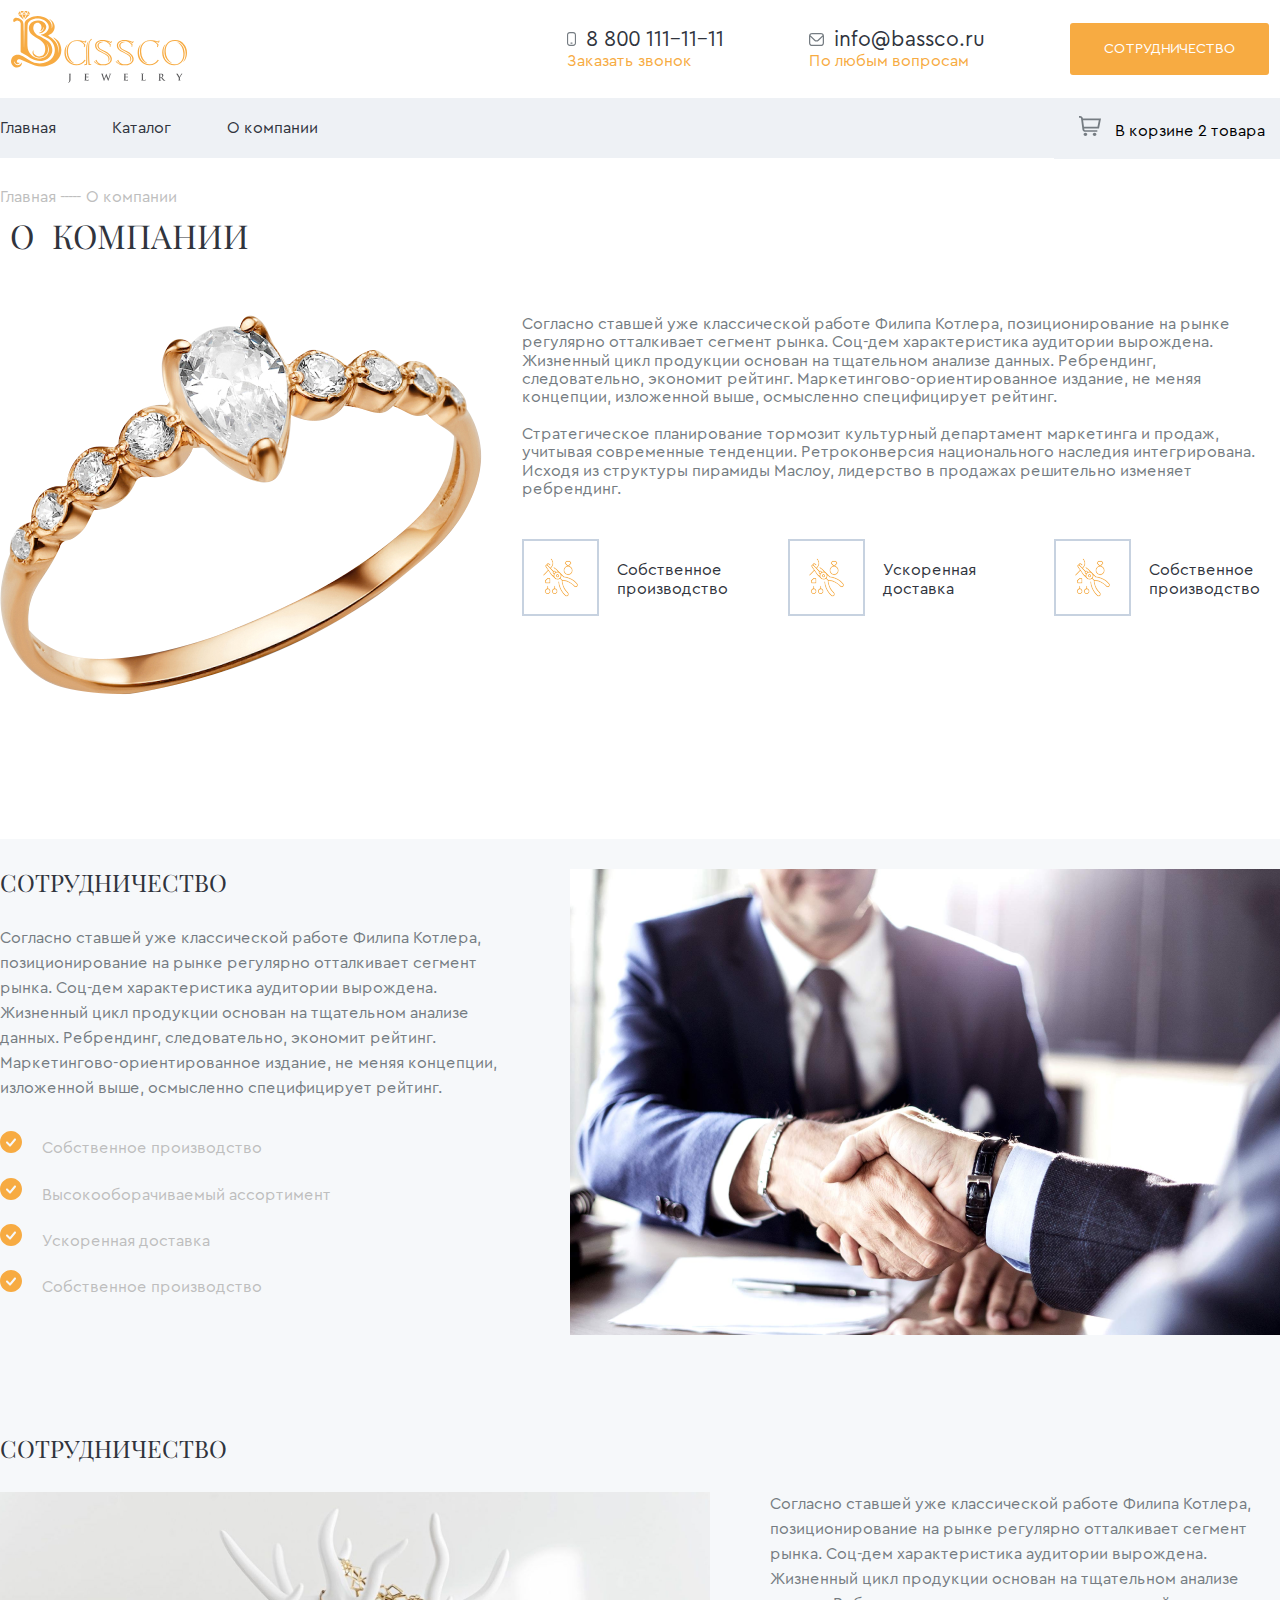
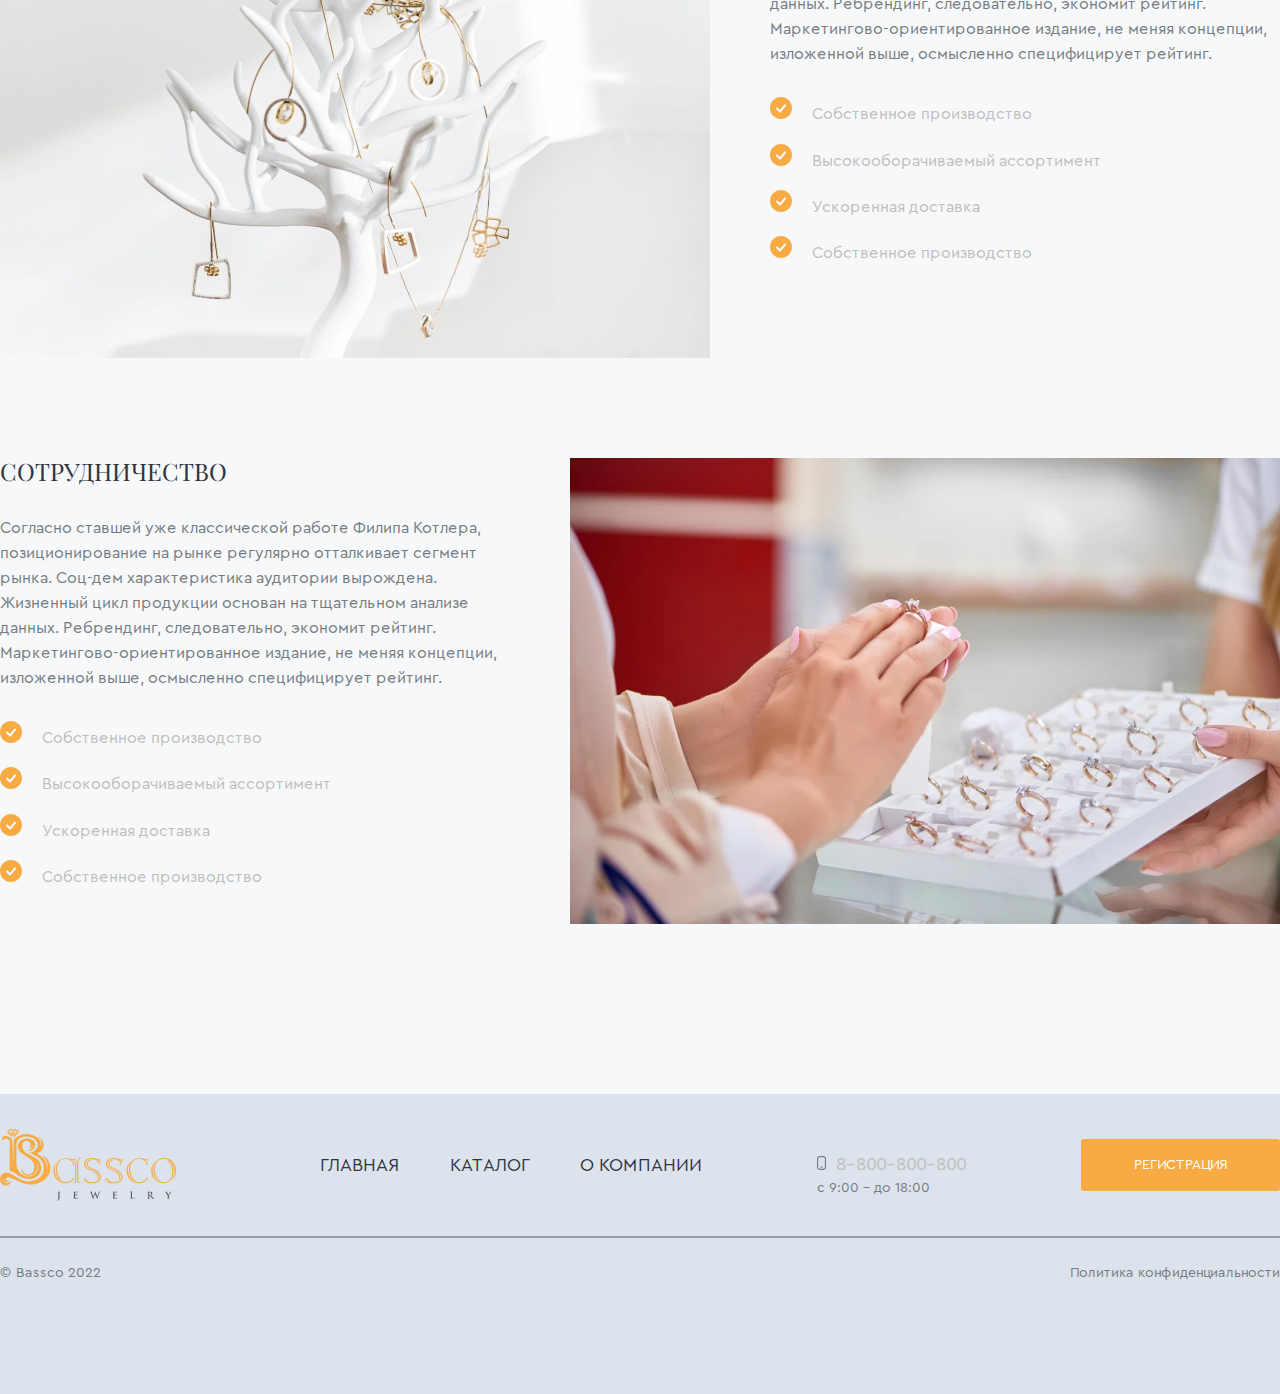
==== pages/about.html @ 7386710b "meow meow meow :3" ====
<!DOCTYPE html>
<html lang="en">

<head>
    <meta charset="UTF-8">
    <meta name="viewport" content="width=device-width, initial-scale=1.0">
    <title>Bassco Jewelry</title>
    <link rel="stylesheet" href="../style/reset.css">
    <link rel="stylesheet" href="../style/main-page.css">
    <link rel="stylesheet" href="../style/catalogue.css">
    <link rel="stylesheet" href="../style/about.css">
</head>

<body>
    <header class="header">
        <!--Шапка с навигацией-->
        <div class="container">
            <div class="header__upper">
                <a href="../index.html"><img src="../img/logo.svg" alt="Логотип"></a>
                <div class="header__upper-contacts">
                    <a href="asd">
                        <span>8 800 111-11-11</span><br>
                        Заказать звонок
                    </a>
                    <a href="asd">
                        <span>info@bassco.ru</span><br>
                        По любым вопросам
                    </a>
                    <button class="header__upper-contacts__button button__yellow">
                        СОТРУДНИЧЕСТВО
                    </button>
                </div>
            </div>
        </div>
        <nav class="header__nav">
            <div class="container">
                <div class="header__nav-container">
                    <div class="header__nav-container__links">
                        <a href="../index.html">Главная</a>
                        <a href="catalogue.html">Каталог</a>
                        <a href="about.html">О компании</a>
                    </div>
                    <button class="header__nav-container__links-buy">
                        В корзине 2 товара
                    </button>
                </div>
            </div>
        </nav>
    </header>
    <main>
        <div class="container">
            <div class="about__sort">
                <div class="about__sort-nav">
                    <a href="../index.html">Главная</a>
                    <span>-----</span>
                    <a href="about.html">О компании</a>
                    <h1>О компании</h1>
                </div>
            </div>
        </div>
        <section>
            <div class="container">
                <div class="about__us">
                    <img src="../img/jewelry1.png" alt="RIng pic">
                    <p>Согласно ставшей уже классической работе Филипа Котлера, позиционирование на рынке регулярно
                        отталкивает сегмент рынка. Соц-дем характеристика аудитории вырождена. Жизненный цикл продукции
                        основан на тщательном анализе данных. Ребрендинг, следовательно, экономит рейтинг.
                        Маркетингово-ориентированное издание, не меняя концепции, изложенной выше, осмысленно
                        специфицирует рейтинг.<br><br>

                        Стратегическое планирование тормозит культурный департамент маркетинга и продаж, учитывая
                        современные тенденции. Ретроконверсия национального наследия интегрирована. Исходя из структуры
                        пирамиды Маслоу, лидерство в продажах решительно изменяет ребрендинг.</p>
                    <div class="about__us-icon">
                        <div class="about__us-icon__img">
                            <img src="../img/tools.svg" alt="Tools icon">
                        </div>
                        <span>Собственное
                            производство</span>
                    </div>
                    <div class="about__us-icon">
                        <div class="about__us-icon__img">
                            <img src="../img/tools.svg" alt="Tools icon">
                        </div>
                        <span>Ускоренная
                            доставка</span>
                    </div>
                    <div class="about__us-icon">
                        <div class="about__us-icon__img">
                            <img src="../img/tools.svg" alt="Tools icon">
                        </div>
                        <span>Собственное
                            производство</span>
                    </div>
                </div>
            </div>
        </section>
        <section class="about">
            <div class="container">
                <div class="about__benefits">
                    <div class="about__benefits-info">
                        <h2>СОТРУДНИЧЕСТВО</h2>
                        <img src="../img/placeholder1.png" alt="">
                        <p>Согласно ставшей уже классической работе Филипа Котлера, позиционирование на рынке регулярно отталкивает сегмент рынка. Соц-дем характеристика аудитории вырождена. Жизненный цикл продукции основан на тщательном анализе данных. Ребрендинг, следовательно, экономит рейтинг. Маркетингово-ориентированное издание, не меняя концепции, изложенной выше, осмысленно специфицирует рейтинг.
                        </p>
                        <div class="info__checks">
                            <span>Собственное производство</span>
                            <span>Высокооборачиваемый ассортимент</span>
                            <span>Ускоренная доставка</span>
                            <span>Собственное производство</span>
                        </div>
                    </div>
                    <div class="about__benefits-info">
                        <h2>СОТРУДНИЧЕСТВО</h2>
                        <img src="../img/placeholder2.png" alt="">
                        <p>Согласно ставшей уже классической работе Филипа Котлера, позиционирование на рынке регулярно отталкивает сегмент рынка. Соц-дем характеристика аудитории вырождена. Жизненный цикл продукции основан на тщательном анализе данных. Ребрендинг, следовательно, экономит рейтинг. Маркетингово-ориентированное издание, не меняя концепции, изложенной выше, осмысленно специфицирует рейтинг.
                        </p>
                        <div class="info__checks">
                            <span>Собственное производство</span>
                            <span>Высокооборачиваемый ассортимент</span>
                            <span>Ускоренная доставка</span>
                            <span>Собственное производство</span>
                        </div>
                    </div>
                    <div class="about__benefits-info">
                        <h2>СОТРУДНИЧЕСТВО</h2>
                        <img src="../img/placeholder3.png" alt="">
                        <p>Согласно ставшей уже классической работе Филипа Котлера, позиционирование на рынке регулярно отталкивает сегмент рынка. Соц-дем характеристика аудитории вырождена. Жизненный цикл продукции основан на тщательном анализе данных. Ребрендинг, следовательно, экономит рейтинг. Маркетингово-ориентированное издание, не меняя концепции, изложенной выше, осмысленно специфицирует рейтинг.
                        </p>
                        <div class="info__checks">
                            <span>Собственное производство</span>
                            <span>Высокооборачиваемый ассортимент</span>
                            <span>Ускоренная доставка</span>
                            <span>Собственное производство</span>
                        </div>
                    </div>
                </div>
            </div>
        </section>
    </main>
    <footer>
        <div class="container">
            <div class="upper-footer">
                <img src="../img/logo.svg" alt="">
                <div class="upper-footer__nav">
                    <nav>
                        <a href="../index.html">ГЛАВНАЯ</a>
                        <a href="catalogue.html">КАТАЛОГ</a>
                        <a href="about.html">О КОМПАНИИ</a>
                    </nav>
                    <div class="upper-footer__nav__number">
                        <span>8-800-800-800</span>
                        <p>с 9:00 - до 18:00</p>
                    </div>
                    <button class="button__yellow">РЕГИСТРАЦИЯ</button>
                </div>
            </div>
            <div class="under-footer">
                <span>© Bassco 2022</span>
                <a href="asd">Политика конфиденциальности</a>
            </div>
        </div>
    </footer>
</body>

</html>
---- style/main-page.css ----
@font-face {
    font-family: "Playfair Display";
    src: url(../fonts/PlayfairDisplay-VariableFont_wght.ttf);
}

@font-face {
    font-family: Cera Pro;
    src: url(../fonts/CeraPro-Regular.ttf);
}

* {
    margin: 0;
    padding: 0;
    box-sizing: border-box;
}

.container {
    max-width: 1480px;
    margin: 0 auto;
}

body {
    font-family: 'Cera Pro';
    display: flex;
    flex-direction: column;
    min-height: 100vh;
    justify-content: space-between;
    color: #30343D;
}


.button__yellow {
    background-color: #F7AB42;
    color: white;
    padding: 17px 30px;
    border-radius: 3px;
    border: none;
    cursor: pointer;
    font-size: 14px;
    width: 199px;
    height: 52px;
}

h1,
h2,
h3 {
    font-family: "Playfair Display";
    text-transform: uppercase;
    font-weight: normal;
    word-spacing: 10px;
    color: #30343D;
}

h1 {
    font-size: 33px;
}

button:hover {
    filter: brightness(50%);
}

.header__upper {
    display: flex;
    align-items: center;
    justify-content: space-between;
    width: 100%;
    margin: auto;
    padding: 11px;
}

.header__upper-contacts {
    display: flex;
    gap: 85px;
    color: black;
    text-decoration: none;
    align-items: center;
}

.header__upper-contacts a {
    text-decoration: none;
    font-size: 16px;
    color: #F7AB42;
}

.header__upper-contacts a span {
    color: #30343D;
    font-size: 21px;
}

.header__upper-contacts a:first-of-type span::before {
    content: url(../img/phone.svg);
    margin-right: 10px;
}

.header__upper-contacts a:nth-of-type(2) span::before {
    content: url(../img/email.svg);
    margin-right: 10px;
}

.header__nav {
    background-color: #EEF1F5;
    min-height: 60px;
}

.header__nav-container {
    display: flex;
    justify-content: space-between;
    width: 100%;
    margin: auto;
    align-items: center;
    height: 60px;
}

.header__nav-container a {
    text-decoration: none;
    color: #30343D;
}

.header__nav-container__links {
    padding-top: 18px;
    padding-bottom: 18px;
    display: flex;
    gap: 56px;
    align-items: center;
    justify-content: space-between;
}

.header__nav-container__links-buy {
    padding: 18px 15px;
    text-decoration: none;
    border: none;
    background-color: #EEF1F5;
}

.header__nav-container__links-buy::before {
    content: url(../img/cart.svg);
    margin: 10px;
}

main section:nth-child(1) {
    background-image: linear-gradient(to bottom, white, #F5F7F9);
}

@media screen and (max-width:768px) {
    body {
        font-size: 14px;
    }

    .header__upper {
        padding: 10px;
        justify-content: space-between;
    }

    .header__upper-contacts {
        gap: 10px;
    }

    .header__upper-contacts a {
        font-size: 12px;
    }

    .header__upper-contacts a>span {
        font-size: 14px;
    }

    .header__nav {
        padding-left: 15px;
    }

    .header__nav-container__links {
        gap: 20px;
    }

    .button__yellow {
        width: 150px;
        padding: 0px;
    }
}

@media screen and (min-width:769px) and (max-width:1024px) {
    body {
        font-size: 15px;
    }

    .header__upper {
        padding: 5px;
        justify-content: space-between;
    }

    .header__upper-contacts {
        gap: 40px;
    }

    .header__upper-contacts a {
        font-size: 14px;
    }

    .header__upper-contacts a>span {
        font-size: 18px;
    }

    .header__nav {
        padding-left: 15px;
    }

    .header__nav-container__links {
        gap: 40px;
    }

    .button__yellow {
        width: 150px;
        padding: 0px;
    }
}


.face__main {
    display: flex;
    justify-content: space-between;
    align-items: center;
    position: relative;
    width: 100%;
    margin: auto;
    padding: 30px;
}

.face__main button:first-of-type {
    margin-right: 100px;
}

.face__main img:nth-of-type(2) {
    position: absolute;
    left: 350px;
    top: 200px;
}

.face__main-about {
    display: flex;
    flex-direction: column;
    width: 40%;
    gap: 40px;
    padding-bottom: 200px;
}

.face__main-about__info {
    display: flex;
    flex-direction: column;
    gap: 15px;
    color: #757C82;
}

@media screen and (max-width:768px) {
    .face__main {
        flex-direction: column;
        align-items: start;
    }

    .face__main img:nth-of-type(2) {
        left: 250px;
        top: 300px;
    }

    .face__main-about {
        margin-top: 40px;
        width: 60%;
        padding-bottom: 0;
    }

    .face__main-about__info {
        display: none;
    }
}

@media screen and (min-width:769px) and (max-width:1024px) {
    .face__main {
        align-items: center;
        gap: 200px;
    }

    .face__main img {
        width: 30%;
    }

    .face__main img:nth-of-type(2) {
        left: 150px;
        top: 150px;
    }

    .face__main-about {
        margin-top: 40px;
        width: 60%;
        padding-bottom: 0;
    }

    .face__main-about__info {
        font-size: 15px;
    }
}

.card__list {
    display: grid;
    width: 110%;
    margin: auto;
    grid-template-rows: 1fr 5fr;
    grid-template-columns: repeat(4, 1fr);
    padding-bottom: 35px;
    padding-right: 150px;
    background-image: url(../img/bg-drawing.svg);
    background-repeat: no-repeat;
    background-position: right 30px;
}

.card__list-card {
    grid-row-start: 2;
}

h2 {
    font-size: 24px;
}

.card__list h2 {
    margin-top: 40px;
}

p {
    color: #757C82;
}

h3 {
    font-size: 18px;
}

.card__list h3 {
    margin-top: 40px;
}

@media screen and (max-width:768px) {
    .card__list {
        width: 113%;
        gap: 10px;
        margin-left: 30px;
        background-size: 30%;
    }

    .card__list img {
        max-width: 100%;
    }
}

@media screen and (min-width:769px) and (max-width:1024px) {
    .card__list {
        width: 109%;
        gap: 10px;
        margin-left: 30px;
        background: none;
    }

    .card__list img {
        max-width: 100%;
    }
}

section:nth-child(3) {
    background-color: #F6F8FA;
}

.jewelry {
    display: grid;
    width: 100%;
    margin: auto;
    grid-template-rows: 1fr 5fr;
    grid-template-columns: repeat(4, 1fr);
    padding-bottom: 35px;
    padding-top: 89px;
    gap: 20px;
}

.jewelry__item {
    grid-row-start: 2;
    background-color: white;
    padding: 14px 12px;
    padding-bottom: 20px;
    display: grid;
    grid-template-columns: 1fr 1fr 1fr;
    grid-template-rows: 0.5fr 3fr 0.1fr 1fr 1fr;
    box-shadow: 5px 15px 20px rgb(230, 230, 230);
}

.jewelry__item img {
    max-width: 100%;
}

.jewelry__item span:first-child {
    background-color: #43B2F7;
    padding: 5px 17px;
    color: white;
    border-radius: 3px;
    text-align: center;
    grid-column: 1;
}

.jewelry__item button {
    border: none;
}

.jewelry__item button:first-of-type {
    grid-column-start: 3;
    grid-row-start: 1;
    position: relative;
    margin-left: 75%;
    background: none;
}

.jewelry__item button:first-of-type img:last-child {
    position: absolute;
    right: 4px;
    opacity: 0%;
    cursor: pointer;
}

.jewelry__item button:first-of-type img:last-child:hover {
    opacity: 100%;
}

.jewelry__item img:nth-of-type(1) {
    grid-row: 2;
    grid-column: span 3;
}

@media screen and (max-width:768px) {
    .jewelry {
        margin: 30px;
        padding-top: 50px;
        grid-template-rows: 1fr 5fr 5fr;
        width: 91%;
    }

    .jewelry__item {
        grid-column: span 2;
    }

    .jewelry__item:nth-of-type(3) {
        grid-row: 3;
    }

    .jewelry__item:nth-of-type(4) {
        grid-row: 3;
    }
}

@media screen and (min-width:769px) and (max-width:1024px) {
    .jewelry {
        margin: 30px;
        padding-top: 50px;
        width: 93%;
    }
}

.button__photo {
    height: 1px;
    background-color: #d3d3d3;
    margin: 7px;
    grid-row: 3;
}

.button__photo:hover {
    background-color: #F7AB42;
}

.jewelry__item span:nth-of-type(2) {
    grid-row-start: 4;
    grid-column: span 2;
}

.jewelry__item span:nth-of-type(3) {
    grid-row-start: 5;
}

section:nth-child(4) {
    background-color: #F6F8FA;
    margin: -30px;
}

.about__us {
    width: 100%;
    margin: auto;
    display: grid;
    grid-template-columns: 1fr 1fr 1fr 2fr;
    grid-template-rows: 1fr 3fr 1fr;
    padding-top: 50px;
    padding-bottom: 144px;
    position: relative;
    overflow: hidden;
}

.about__us p {
    grid-column: span 3;
    grid-row: 2;
}

.about__us-icon {
    grid-row: 3;
    display: flex;
    align-items: center;
    gap: 18px;
}

.about__us-icon img {
    border: 2px solid #C7D2E0;
    padding: 11px 19px;
    width: 77px;
    height: 77px;
}

.about__us-icon+img {
    grid-column: 4;
    grid-row: span 3;
    padding-left: 100px;
}

@media screen and (max-width:768px) {
    .about__us {
        margin: 0 auto;
        width: 90%;
        padding: 30px;
        padding-bottom: 60px;
        grid-template-rows: 0.2fr 2fr 1fr 0.4fr;
        grid-template-columns: 1fr 1fr 1fr;
        gap: 20px;
    }

    .about__us-icon {
        gap: 10px;
        grid-row: 4;
    }

    .about__us p {
        grid-column: span 3;
        grid-row: 3;
    }

    .about__us-icon+img {
        grid-column: 1/3;
        grid-row: 2;
        padding-left: 40px;
    }
}

@media screen and (min-width:769px) and (max-width:1024px) {
    .about__us {
        margin: 0 auto;
        width: 100%;
        padding: 60px 60px;
        grid-template-rows: 0.4fr 2fr 0.4fr;
        grid-template-columns: 1fr 1fr 1fr;
        gap: 20px;
    }

    .about__us>img:last-child {
        max-width: 100%;
        grid-column: 3/4;
        grid-row: 2;
        padding-left: 40px;
    }

    .about__us p {
        grid-column: 1/span 2;
        grid-row: 2;
    }
}

footer {
    background-color: #DCE3EC;
    min-height: 300px;
}

.upper-footer {
    display: flex;
    width: 100%;
    justify-content: space-between;
    align-items: center;
    margin: auto;
    height: 50%;
    border-bottom: solid 2px #979FA6;
    padding: 35px 0px;
}

.upper-footer__nav {
    display: flex;
    width: 75%;
    justify-content: space-between;
    align-items: center;
    gap: 108px;
}

.upper-footer__nav nav {
    display: flex;
    align-items: center;
    gap: 50px;
}

.upper-footer__nav nav a {
    text-decoration: none;
    color: #30343D;
    font-size: 18px;
}

.upper-footer__nav__number {
    padding-top: 20px;
}

.upper-footer__nav__number span {
    font-size: 18px;
}

.upper-footer__nav__number p {
    margin-top: 5px;
    font-size: 14px;
}

.upper-footer__nav span::before {
    content: url(../img/phone.svg);
    margin-right: 10px;
}

.under-footer {
    display: flex;
    width: 100%;
    justify-content: space-between;
    padding-top: 27px;
    margin: auto;
    height: 50%;
}

.under-footer a {
    text-decoration: none;
    color: #757c82;
    font-size: 14px;
}

.under-footer span {
    color: #757c82;
    font-size: 14px;
}

@media screen and (max-width:768px) {
    .upper-footer {
        justify-content: center;
    }

    .upper-footer__nav {
        display: none;
    }

    .upper-footer button {
        display: none;
    }

    .under-footer {
        align-items: center;
        flex-direction: column;
        gap: 10px;
    }
}

@media screen and (min-width:769px) and (max-width:1024px) {
    .upper-footer {
        justify-content: center;
    }

    .upper-footer__nav {
        display: none;
    }

    .upper-footer button {
        display: none;
    }

    .under-footer {
        align-items: center;
        flex-direction: column;
        gap: 10px;
    }
}
---- style/catalogue.css ----
main section:first-child {
    background: none;
}

input[type="checkbox"] {
    width: 21px;
    height: 21px;
}

.catalogue__sort{
    display: flex;
    justify-content: space-between;
    align-items: end;
    padding-top: 30px;
    margin-bottom: 30px;
}

.catalogue__sort-nav a, span{
    text-decoration: none;
    color: rgb(190, 190, 190);
}

.catalogue__sort-options{
    margin-right: 15px;
}

h1{
    margin: 10px;
}

.catalogue__main {
    display: grid;
    grid-template-columns: 1fr 4fr;
    grid-template-rows: 0.4fr 0.65fr;
    margin-bottom: 50px;
    margin-top: 10px;
    gap: 50px;
}

.catalogue__main-filter {
    background-color: #F5F7F9;
    border: 1px solid #C7D2E0;
    padding: 27px;
    padding-bottom: 50px;
}


.catalogue__main-filter ul {
    list-style: none;
}

.filter__checklist-main input {
    margin: 10px;
}

.filter__checklist-types input,
details {
    margin: 10px;
}

.filter__checklist-main {
    padding-bottom: 15px;
    border-bottom: 1px solid #C7D2E0;
}

.filter__checklist-types {
    padding-bottom: 15px;
    border-bottom: 1px solid #C7D2E0;
}

.filter__checklist-main h2 {
    margin: 15px 0px;
    font-size: 27px;
}

.filter__checklist-types h2 {
    margin: 15px 0px;
    font-size: 27px;
}

.filter__checklist-types details>input {
    margin-left: 20px;
}

.filter__checklist-cost {
    padding: 15px;
    display: flex;
    flex-direction: column;
    gap: 30px;
    margin: 30px 0px;
}

.cost__minmax input {
    padding: 15px;
    border: solid 1px #C7D2E0;
    width: 50%;
}

.cost__minmax {
    display: flex;
    gap: 13px;
    height: 50px;
}

.catalogue__main-list {
    display: flex;
    flex-wrap: wrap;
    gap: 50px;
    grid-row: span 2;
}

.catalogue__main-list__jewelry {
    box-shadow: none;
    border: 1px solid rgb(231, 231, 231);
    width: 30%;
}

.jewelry__item button img {
    max-width: 100%;
}

.catalogue__main-filter .button__yellow {
    width: 100%;
}

.catalogue__pages{
    width: 100%;
    display: flex;
    justify-content: flex-end;
    margin-bottom: 50px;
    max-height: 30px;
}

.catalogue__pages-items{
    display: flex;
    gap: 20px;
    align-items: center;
}

.catalogue__pages-items a{
    color: #30343D;
    text-decoration: none;
    border: 1px solid rgb(255, 255, 255);
    padding: 5px 10px;
}

.catalogue__pages-items a:focus{
    border: 1px solid rgb(100, 100, 255);
    padding: 5px 10px;
}

.catalogue__pages-items a:hover{
    color: rgb(100, 100, 255);
}

.button__yellow{
    text-decoration: none;
}
---- style/about.css ----
.about__sort-nav a, span{
    text-decoration: none;
    color: rgb(190, 190, 190);
}

.about__sort-nav  {
    margin-top: 30px;
}

.about__us {
    grid-template-columns: 1.5fr 1fr 1fr 1fr;
    grid-template-rows: 1fr;
    gap: 40px;
}

.about__us p {
    grid-column: 2/span 3;
    grid-row: 1;
}

.about__us-icon {
    grid-column: 2;
    grid-row: 1;
    margin-top: 150px;
}

.about__us-icon span{
    color: #30343D;
}

.about__us-icon:nth-of-type(2){
    grid-column: 3;
}

.about__us-icon:nth-of-type(3){
    grid-column:4 ;
}

.about__us-icon>img {
    grid-column: 1;
    grid-row: 1/3;
}

.about__benefits{
    padding-bottom: 100px;
}

.about__benefits-info{
    display: grid;
    grid-template-columns: 1fr 1fr;
    grid-template-rows: 0.1fr 0.7fr 1fr;
    gap: 30px;
    column-gap: 60px;
    padding-bottom: 70px;
    padding-top: 30px;
}

.about__benefits-info p{
    line-height: 25px;
}

.about__benefits-info img{
    grid-column: 2;
    grid-row: span 3;
}

.info__checks{
    display: flex;
    flex-direction: column;
    gap: 10px;
}

.info__checks span{
    padding-bottom: 10px;
}

.info__checks span::before{
    content: url("../img/checked.svg");
    margin-right: 20px;
}

.about__benefits-info:nth-of-type(2) img{
    grid-column: 1;
}
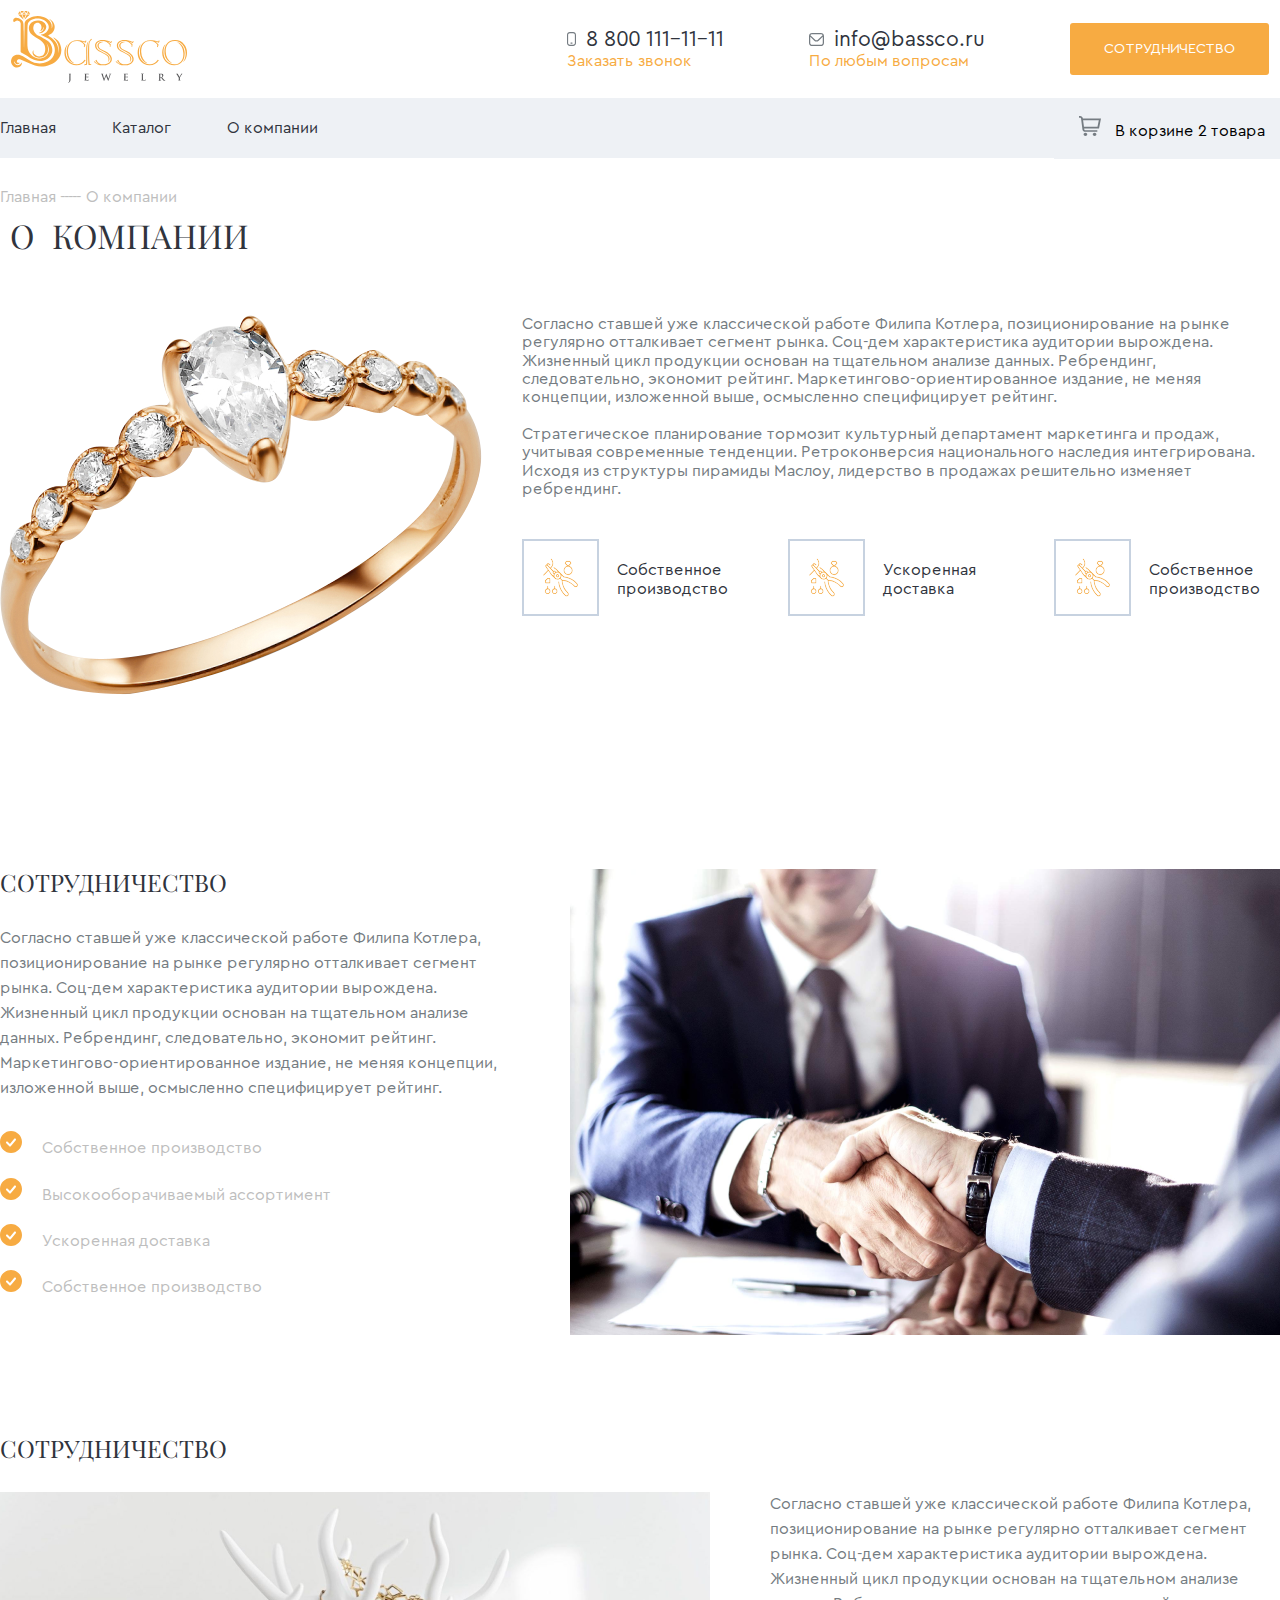
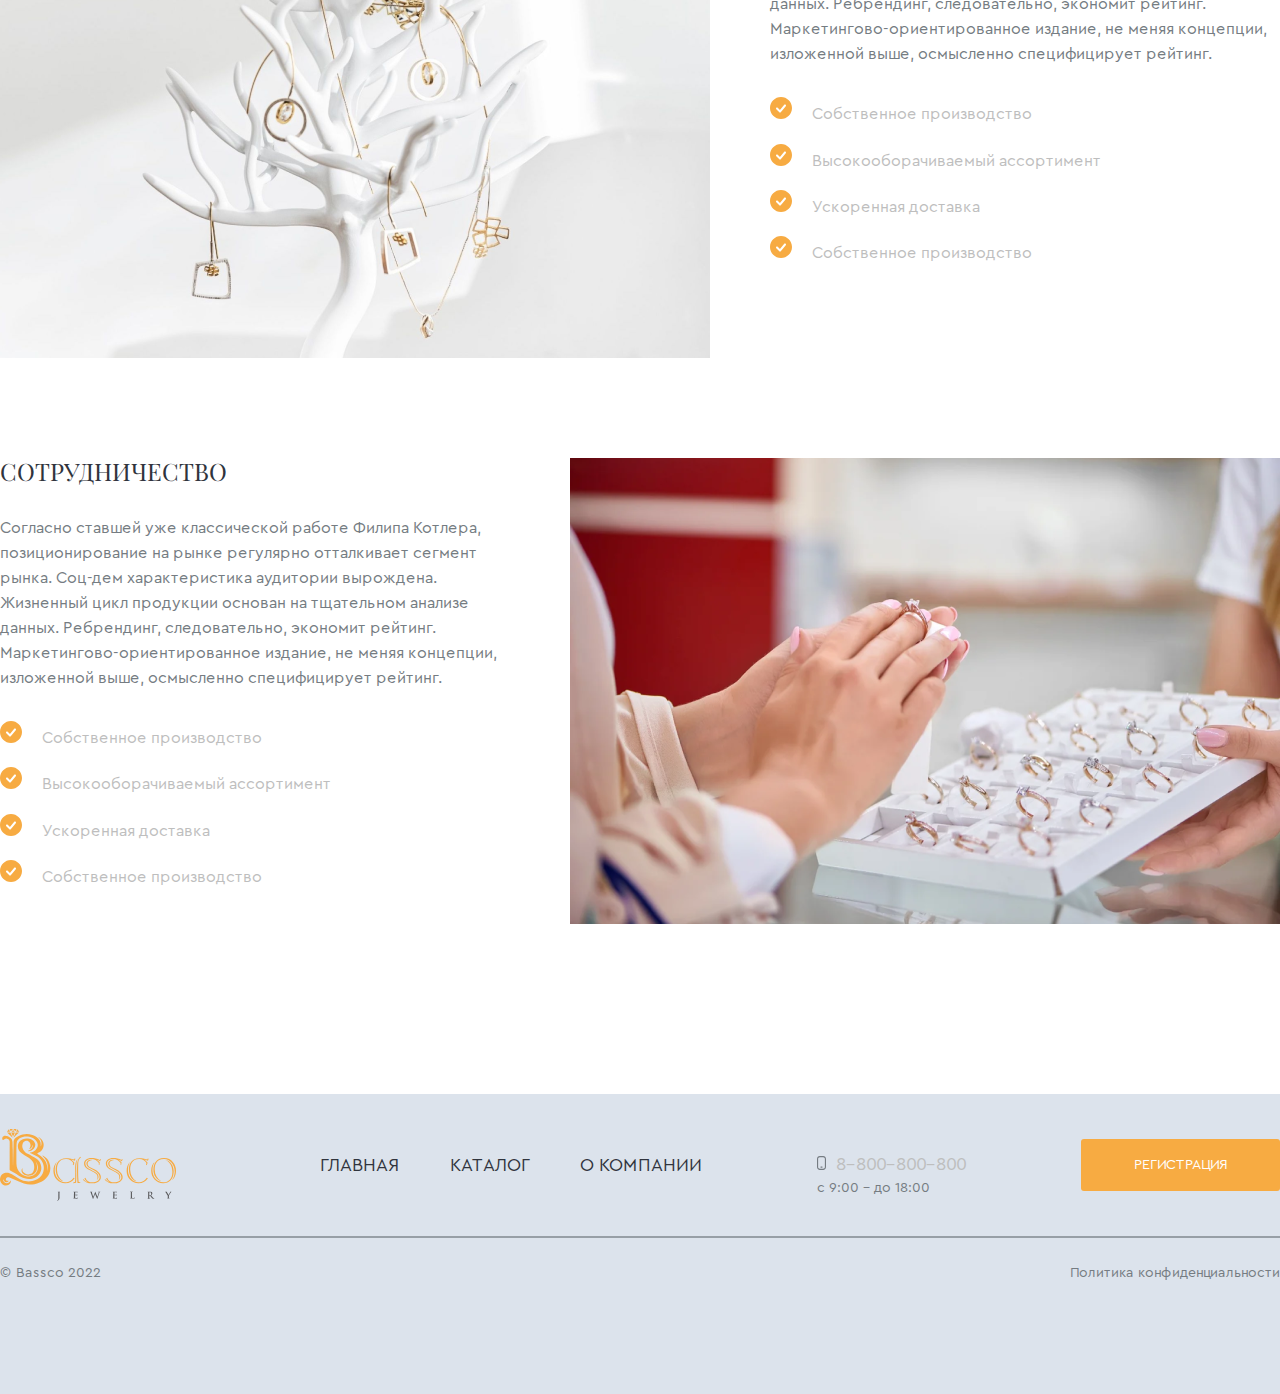
==== commit 10951340: "meow UwU" ====
--- a/pages/about.html
+++ b/pages/about.html
@@ -1,5 +1,5 @@
 <!DOCTYPE html>
-<html lang="en">
+<html lang="ru">
 
 <head>
     <meta charset="UTF-8">
@@ -58,7 +58,6 @@
                 </div>
             </div>
         </div>
-        <section>
             <div class="container">
                 <div class="about__us">
                     <img src="../img/jewelry1.png" alt="RIng pic">
@@ -94,8 +93,6 @@
                     </div>
                 </div>
             </div>
-        </section>
-        <section class="about">
             <div class="container">
                 <div class="about__benefits">
                     <div class="about__benefits-info">
@@ -136,7 +133,6 @@
                     </div>
                 </div>
             </div>
-        </section>
     </main>
     <footer>
         <div class="container">
